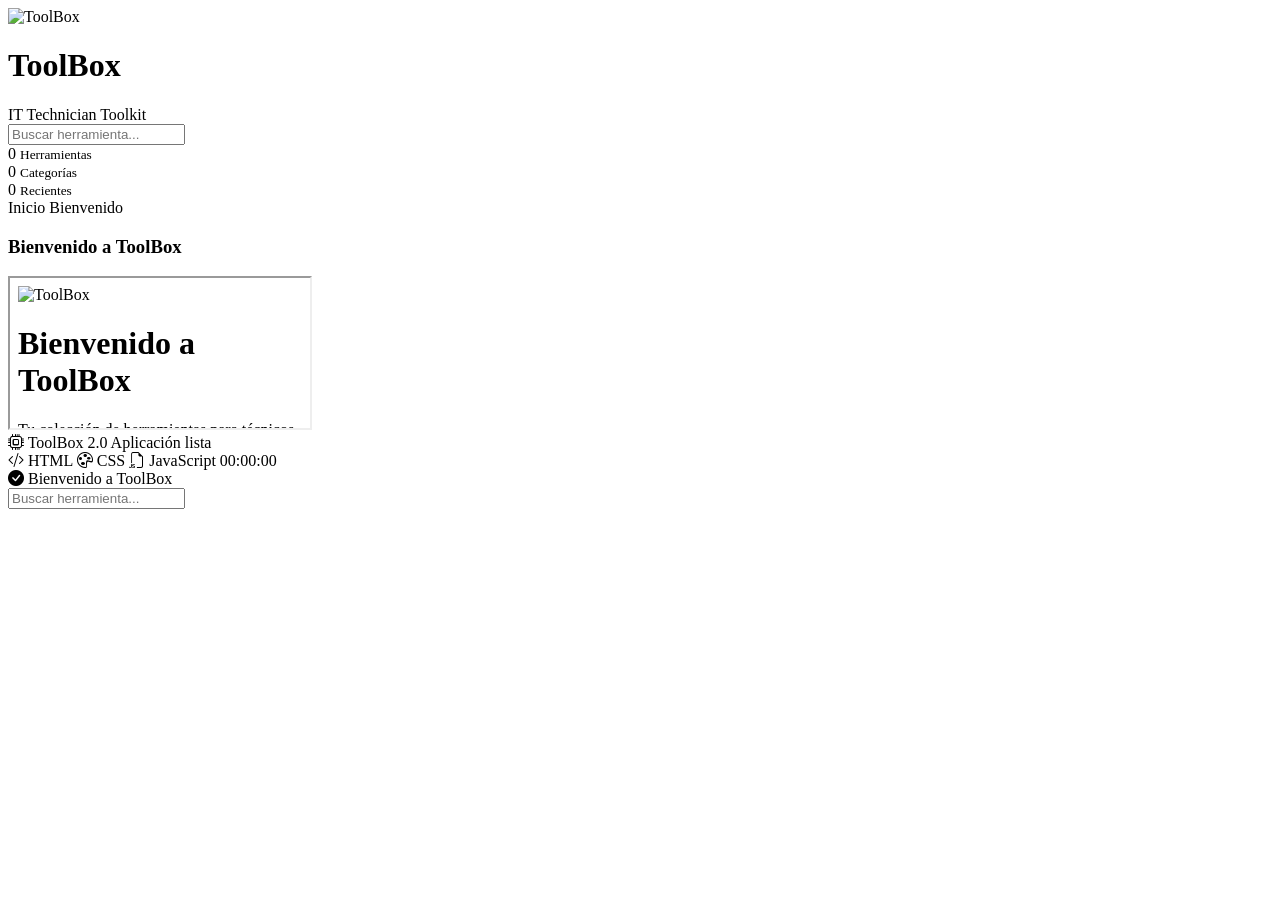
==== index.html @ 6e1a0193 "subida1" ====
<!DOCTYPE html>
<html lang="es">

<head>

  <meta charset="UTF-8">
  <meta name="viewport" content="width=device-width, initial-scale=1.0">

  <title>ToolBox 2.0</title>

  <!-- Google Fonts -->
  <link rel="preconnect" href="https://fonts.googleapis.com">
  <link rel="preconnect" href="https://fonts.gstatic.com" crossorigin>

  <link href="https://fonts.googleapis.com/css2?family=Poppins&family=Sarpanch:wght@400;500;600;700;800;900&display=swap" rel="stylesheet">

  <!-- Bootstrap Icons -->
  <link rel="stylesheet" href="https://cdn.jsdelivr.net/npm/bootstrap-icons@1.13.1/font/bootstrap-icons.min.css">

  <!-- CSS -->
  <link rel="stylesheet" href="css/style.css">

</head>

<body>

  <!-- Splash Screen -->
  <div id="splashScreen"></div>



  <!-- Command Palette -->
  <!-- <div id="commandPalette"></div> -->

  <!-- Header -->
  <header class="header">

    <div class="logo">

      <img id="appLogo" src="assets/logo/closed.png" alt="ToolBox">

      <div>

        <h1>ToolBox</h1>

        <span>IT Technician Toolkit</span>

      </div>

    </div>

    <div class="header-actions">

      <input id="searchInput" type="search" placeholder="Buscar herramienta...">

    </div>

  </header>

  <!-- Dashboard -->
  <section class="dashboard">

    <div class="dashboard-card">
      <span id="toolsCounter">0</span>
      <small>Herramientas</small>
    </div>

    <div class="dashboard-card">
      <span id="categoryCounter">0</span>
      <small>Categorías</small>
    </div>

    <!-- <div class="dashboard-card">
      <span id="favoritesCounter">0</span>
      <small>Favoritos</small>
    </div> -->

    <div class="dashboard-card">
      <span id="recentCounter">0</span>
      <small>Recientes</small>
    </div>

  </section>
  <!-- Sidebar -->
    <navbar class="menubar">

      <nav id="categoryMenu">

        <!-- JavaScript crea los botones leyendo categories.json -->

      </nav>

      <!-- <div class="sidebar-footer">

        <h5>Actividad</h5>

        <div id="activityLog"></div>

      </div> -->

    </navbar>

  <!-- Layout -->
  <main class="layout">



    <!-- Contenido -->
    <section class="content">

      <div class="breadcrumb">

        <span id="breadCategory">Inicio</span>

        <!-- <span>></span> -->

        <span id="breadTool">Bienvenido</span>

      </div>

      <div id="toolGrid" class="tool-grid">

        <!-- JavaScript genera aquí las tarjetas -->

      </div>

    </section>

    <!-- Workspace -->
    <aside class="workspace">
      <div id="viewer"></div>
      <div class="viewer-header">

        <h3 id="viewerTitle">

          Bienvenido a ToolBox

        </h3>

      </div>

      <iframe id="viewer" name="viewer" src="inicio.html">

      </iframe>

    </aside>

  </main>

  <!--==========================================
            STATUS BAR
===========================================-->
  <footer class="status-bar">
    <div class="status-left">
      <span>
        <i class="bi bi-cpu"></i>
        ToolBox 2.0
      </span>
      <span id="statusMessage">
        Aplicación lista
      </span>
    </div>
    <div class="status-right">
      <span>
        <i class="bi bi-code-slash"></i>
        HTML
      </span>
      <span>
        <i class="bi bi-palette"></i>
        CSS
      </span>
      <span>
        <i class="bi bi-filetype-js"></i>
        JavaScript
      </span>
      <span id="clock">
        00:00:00
      </span>
    </div>
  </footer>
  <!--==================================
        TOAST
===================================-->

  <div id="toast" class="toast">

    <i class="bi bi-check-circle-fill"></i>

    <span id="toastText">

      Bienvenido a ToolBox

    </span>

  </div>
  <!--==========================================
            COMMAND PALETTE
===========================================-->

  <div id="commandPalette" class="command-palette">

    <div class="palette-box">

      <input id="paletteInput" type="text" placeholder="Buscar herramienta...">

      <div id="paletteResults">

      </div>

    </div>

  </div>
  <div class="breadcrumb">


  </div>
  <section id="diagnostico" class="tool-section active">


  </section>
    <script src="js/script.js"></script>
</body>

</html>
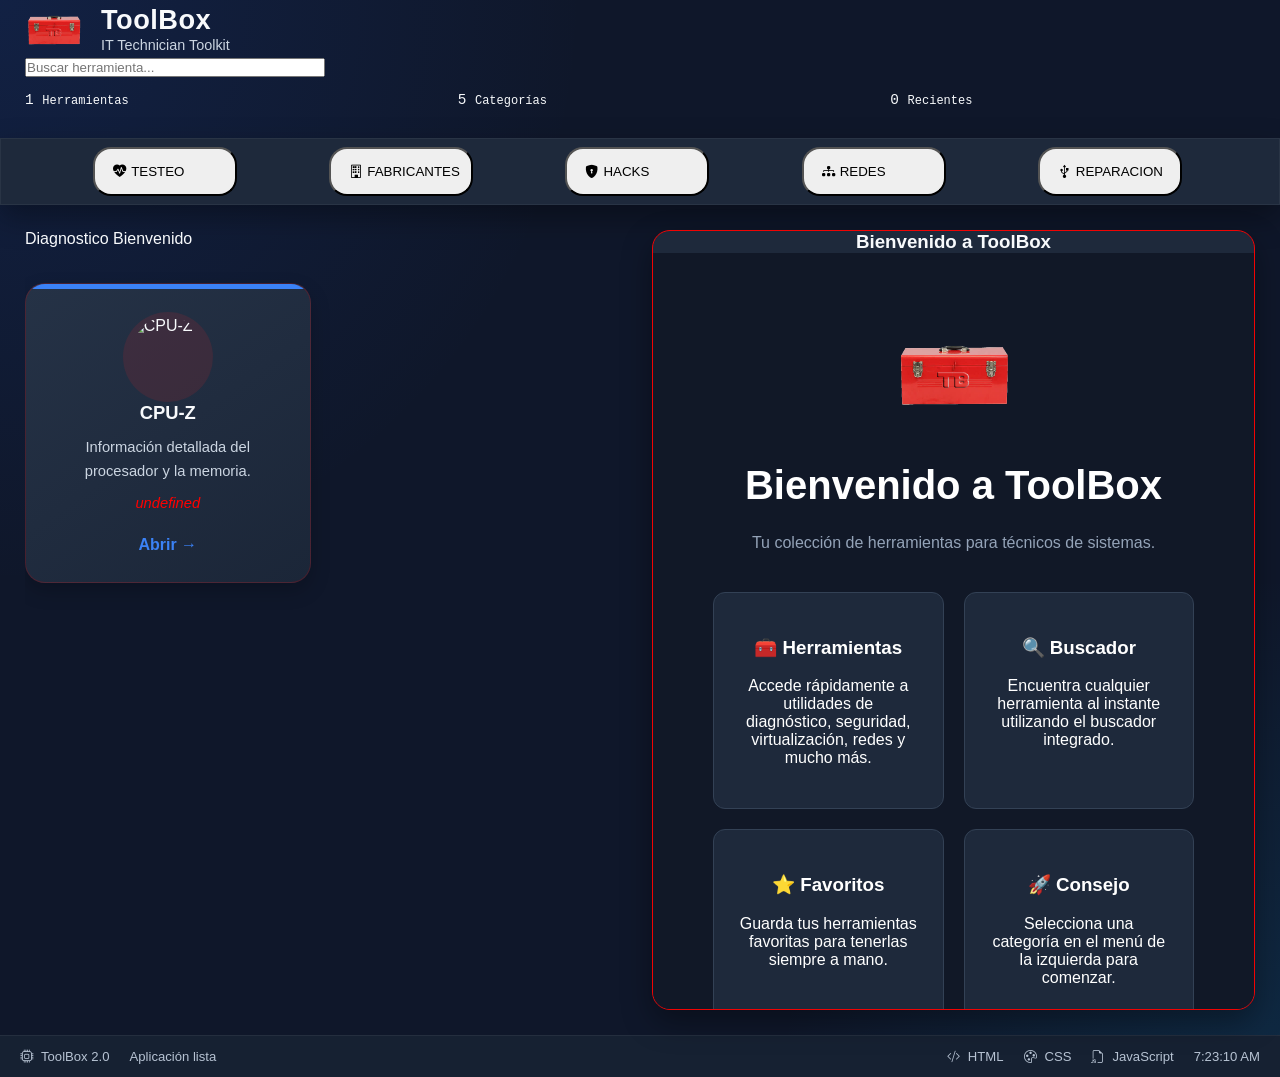
==== commit 33a55ab8: "Add Google Analytics tracking code Added Google Analytics tracking script to index.html." ====
--- a/index.html
+++ b/index.html
@@ -2,7 +2,15 @@
 <html lang="es">
 
 <head>
-
+<!-- Google tag (gtag.js) -->
+<script async src="https://www.googletagmanager.com/gtag/js?id=G-5Q15HH0FPB"></script>
+<script>
+  window.dataLayer = window.dataLayer || [];
+  function gtag(){dataLayer.push(arguments);}
+  gtag('js', new Date());
+
+  gtag('config', 'G-5Q15HH0FPB');
+</script>
   <meta charset="UTF-8">
   <meta name="viewport" content="width=device-width, initial-scale=1.0">
 
@@ -221,4 +229,4 @@
     <script src="js/script.js"></script>
 </body>
 
-</html>+</html>
--- a/css/style.css
+++ b/css/style.css
@@ -0,0 +1,1031 @@
+/*=================================================
+                TOOLBOX 2.0
+        Proyecto Final Paginas Web
+==================================================*/
+
+
+/*=================================================
+                    RESET
+==================================================*/
+
+* {
+    margin: 0;
+    padding: 0;
+    box-sizing: border-box;
+}
+
+html {
+
+    scroll-behavior: smooth;
+
+}
+
+body {
+
+    font-family: 'Poppins', sans-serif;
+
+
+    color: #f8fafc;
+
+    min-height: 100vh;
+    background: radial-gradient(circle at top left, #2563eb22, transparent 35%),
+
+        radial-gradient(circle at bottom right, #0ea5e922, transparent 30%),
+
+        #0f172a;
+
+}
+
+
+/*=================================================
+                VARIABLES
+==================================================*/
+
+:root {
+
+    --primary: #3b82f6;
+
+    --primary-hover: #2563eb;
+
+    --background: #0f172a;
+
+    --surface: #1e293b;
+
+    --surface-light: #334155;
+
+    --card: #293548;
+
+    --border: #475569;
+
+    --text: #f8fafc;
+
+    --text-light: #cbd5e1;
+
+    --shadow: 0 12px 30px rgba(0, 0, 0, .35);
+
+    --radius: 18px;
+
+    --transition: .30s ease;
+
+}
+
+
+/*=================================================
+                    APP
+==================================================*/
+
+.app {
+
+    display: flex;
+
+    flex-direction: column;
+
+    min-height: 100vh;
+
+
+}
+
+
+/*=================================================
+                    TOPBAR
+==================================================*/
+
+.topbar {
+
+    position: sticky;
+
+    top: 0;
+
+    z-index: 999;
+
+    display: flex;
+
+    justify-content: space-between;
+
+    align-items: center;
+
+    gap: 30px;
+
+    padding: 20px 40px;
+
+    background: rgba(30, 41, 59, .80);
+
+    backdrop-filter: blur(16px);
+
+    border-bottom: 1px solid rgba(255, 255, 255, .08);
+    border: 1px solid wheat;
+
+}
+
+
+/*=================================================
+                    LOGO
+==================================================*/
+
+.logo {
+
+    display: flex;
+
+    align-items: center;
+
+    gap: 18px;
+    margin-left: 25px;
+
+}
+
+.logo img {
+
+    width: 58px;
+
+    height: 58px;
+
+    object-fit: contain;
+
+}
+
+.logo h1 {
+
+    font-size: 1.7rem;
+
+    font-weight: 700;
+
+    letter-spacing: .5px;
+
+}
+
+.logo span {
+
+    color: var(--text-light);
+
+    font-size: .90rem;
+
+}
+
+.dashboard-card {
+    margin-left: 25px;
+    margin-top: 15px;
+    font-family: 'Courier New', Courier, monospace;
+    font-size: .90rem;
+}
+
+.dashboard {
+
+    display: grid;
+
+    grid-template-columns: repeat(3, 1fr);
+
+    gap: 18px;
+
+    margin-bottom: 30px;
+
+}
+
+/*=================================================
+                    MENU
+==================================================*/
+
+/* .navbar {
+
+    display: flex;
+
+    gap: 12px;
+
+} */
+/*
+.menu-btn {
+
+    border: solid 1px green;
+
+    background: transparent;
+
+    color: var(--text-light);
+
+    padding: 12px 22px;
+
+    border-radius: 12px;
+
+    cursor: pointer;
+
+    transition: var(--transition);
+
+    font-size: .95rem;
+
+    display: flex;
+
+    align-items: center;
+
+    gap: 10px;
+}
+
+.menu-btn:hover {
+
+    background: rgba(59, 130, 246, .15);
+
+    color: white;
+} */
+/*
+.menu-btn.active {
+
+    background: var(--primary);
+
+    color: white;
+
+    box-shadow: 0 0 20px rgba(59, 130, 246, .45);
+
+} */
+
+/*=================================================
+                SEARCH
+==================================================*/
+
+.header-actions {
+    margin-left: 25px;
+}
+
+.header-actions input {
+    width: 300px;
+
+    transition: .3s;
+}
+.search-box {
+
+    display: flex;
+
+    align-items: center;
+
+    gap: 12px;
+
+    background: var(--surface);
+
+    border-radius: 50px;
+
+    padding: 12px 18px;
+
+    width: 100px;
+
+    transition: .3s;
+
+}
+
+.search-box:focus-within {
+
+    box-shadow: 0 0 0 3px rgba(59, 130, 246, .25);
+
+}
+.search-box i {
+
+    color: var(--text-light);
+
+}
+.search-box input {
+
+    background: none;
+
+    border: none;
+
+    outline: none;
+
+    color: white;
+
+    width: 100%;
+
+    font-size: .95rem;
+    margin-left: 25px;
+
+}
+
+.search-box input::placeholder {
+
+    color: #0866e9;
+
+}
+
+/*=================================================
+                    NAVBAR
+==================================================*/
+
+/* .menubar {
+    /* display: flex;
+    flex-direction: row; */
+    /* background: var(--surface);
+    border-radius: var(--radius);
+    padding: 25px;
+        gap: 18px;
+    box-shadow: var(--shadow);
+
+
+} */
+
+
+/*
+.menubar h3 {
+    font-size: 1rem;
+    font-weight: 600;
+    color: var(--text-light);
+    margin-bottom: 10px;
+    text-transform: uppercase;
+    letter-spacing: 1px;
+
+} */
+#categoryMenu{
+    display: flex;
+    flex-direction: row;
+    justify-content: space-evenly;
+    align-self: center;
+    background: var(--surface);
+    box-shadow: var(--shadow);
+    border: 1px solid rgba(255, 255, 255, .05);
+}
+
+
+/*=================================================
+                BOTONES SIDEBAR
+==================================================*/
+
+.category-btn {
+    display: flex;
+    flex-direction: row;
+
+    margin-left: -5px;
+    gap: 5px;
+    width: 144px;
+    padding: 15px 18px;
+    cursor: pointer;
+    transition: var(--transition);
+   margin-bottom: 8px;
+   margin-top: 8px;
+    border-radius: var(--radius);
+
+}
+
+.category-btn:hover {
+
+    background: rgba(59, 130, 246, .12);
+    color: white;
+    transform: translateX(6px);
+    transform: translateY(-8px);
+
+}
+
+.sidebar-btn.active {
+
+    background: var(--primary);
+
+    color: white;
+
+    box-shadow: 0 10px 20px rgba(59, 130, 246, .30);
+
+}
+
+/*=================================================
+                    LAYOUT
+==================================================*/
+
+.layout {
+
+    flex: 1;
+
+    display: grid;
+
+    grid-template-columns: 2fr 2fr;
+
+    gap: 24px;
+
+    padding: 25px;
+
+
+}
+
+/*=================================================
+                CONTENIDO
+==================================================*/
+
+.content {
+
+    display: flex;
+
+    flex-direction: column;
+
+    gap: 35px;
+
+    overflow-y: auto;
+
+    padding-right: 10px;
+
+}
+
+
+/*=================================================
+                SECCIONES
+==================================================*/
+
+.tool-section {
+
+    display: none;
+
+    animation: fadeIn .45s ease;
+
+}
+
+.tool-section.active {
+
+    display: block;
+
+}
+
+/*=================================================
+                CABECERA
+==================================================*/
+
+.section-header {
+
+    margin-bottom: 30px;
+
+}
+
+.section-header h2 {
+
+    display: flex;
+
+    align-items: center;
+
+    gap: 12px;
+
+    font-size: 2rem;
+
+    margin-bottom: 10px;
+
+}
+
+.section-header p {
+
+    color: var(--text-light);
+
+    line-height: 1.7;
+
+}
+
+
+
+/*=================================================
+                GRUPOS
+==================================================*/
+
+.tool-group {
+
+    margin-bottom: 45px;
+
+}
+
+.tool-group h3 {
+
+    display: flex;
+
+    align-items: center;
+
+    gap: 10px;
+
+    margin-bottom: 20px;
+
+    font-size: 1.2rem;
+
+}
+
+/*=================================================
+                GRID
+==================================================*/
+
+.tool-grid {
+
+    display: grid;
+
+    grid-template-columns: repeat(auto-fill, minmax(230px, 1fr));
+
+    gap: 22px;
+
+}
+
+/*=================================================
+                    TOOL CARD
+==================================================*/
+
+.tool-card {
+    position: relative;
+    display: flex;
+    flex-direction: column;
+    align-items: center;
+    justify-content: space-between;
+    min-height: 280px;
+    padding: 28px;
+    text-decoration: none;
+    color: var(--text);
+    background: linear-gradient(145deg,
+            #253246,
+            #1b2638);
+    border: 1px solid rgba(219, 9, 9, 0.226);
+    /* border:1px solid rgba(255,255,255,.05); */
+    border-radius: 20px;
+    overflow: hidden;
+    transition: .30s ease;
+    box-shadow: 0 8px 20px rgba(0, 0, 0, .20);
+
+}
+
+.tool-card::before {
+    content: "";
+    position: absolute;
+    top: 0;
+    left: 0;
+    width: 100%;
+    height: 5px;
+    background: var(--primary);
+
+
+}
+
+.tool-card:hover {
+    transform: translateY(-8px);
+    box-shadow:
+        0 20px 40px rgba(0, 0, 0, .35);
+
+    border-color: rgba(59, 130, 246, .35);
+
+}
+
+.tool-card:hover img {
+
+    transform: scale(1.12);
+    border-radius: 50%;
+
+}
+
+.tool-card h4 {
+
+    font-size: 1.15rem;
+
+    margin-bottom: 12px;
+
+    text-align: center;
+
+    font-weight: 600;
+
+}
+
+.tool-card p {
+
+    color: var(--text-light);
+    text-align: center;
+    line-height: 1.6;
+    font-size: .92rem;
+    flex: 1;
+    margin-bottom: 12px;
+
+}
+
+.tool-card em {
+    color: red;
+    font-size: .92rem;
+    text-align: center;
+}
+
+.tool-card::after {
+
+    content: "Abrir →";
+
+    margin-top: 25px;
+
+    color: var(--primary);
+
+    font-weight: 600;
+
+    transition: .3s;
+
+}
+
+.tool-card:hover::after {
+
+    letter-spacing: 1px;
+
+}
+
+.tool-badge {
+    position: absolute;
+    top: 12px;
+    right: 12px;
+    padding: 4px 10px;
+    border-radius: 20px;
+    font-size: .70rem;
+    font-weight: 600;
+    text-transform: uppercase;
+    background: #22c55e22;
+    color: #4ade80;
+}
+
+.tool-icon {
+    width: 90px;
+    height: 90px;
+    display: flex;
+    align-items: center;
+    justify-content: center;
+    border-radius: 50%;
+    background: rgba(243, 34, 34, 0.123);
+    transition: .3s;
+}
+
+.tool-icon img {
+    display: flex;
+    width: 80px;
+    height: 80px;
+    object-fit: fill;
+    border-radius: 50%;
+    align-content: center;
+    transition: .35s;
+}
+
+.tool-card:hover .tool-icon {
+    transform: scale(1.08);
+
+    background: rgba(59, 130, 246, .18);
+}
+
+/*=================================================
+                    WORKSPACE
+==================================================*/
+
+.workspace {
+    display: flex;
+    flex-direction: column;
+    width: 100%;
+    background: var(--surface);
+    border-radius: var(--radius);
+    overflow: hidden;
+    border: 1px solid rgb(241, 3, 3);
+    box-shadow: var(--shadow);
+    min-height: 780px;
+
+}
+#viewer{
+
+    position:relative;
+
+    background-size:cover;
+
+    background-position:center;
+
+}
+
+#viewer::before{
+
+    content:"";
+
+    position:absolute;
+
+    inset:0;
+
+    background:rgba(0,0,0,.45);
+
+    pointer-events:none;
+
+}
+
+/*=================================================
+                WORKSPACE HEADER
+==================================================*/
+
+.workspace-header {
+    display: flex;
+    justify-content: space-between;
+    align-items: center;
+    padding: 18px 25px;
+    background: #182235;
+    border-bottom: 1px solid rgba(255, 255, 255, .06);
+
+}
+#viewerTitle{
+    text-align: center;
+    font-family: "Sarpanch", sans-serif;
+}
+.workspace-controls {
+
+    display: flex;
+
+    gap: 10px;
+
+}
+
+.dot {
+
+    width: 13px;
+
+    height: 13px;
+
+    border-radius: 50%;
+
+}
+
+.red {
+
+    background: #ff5f57;
+
+}
+
+.yellow {
+
+    background: #febc2e;
+
+}
+
+.green {
+
+    background: #28c840;
+
+}
+
+/* .workspace-title {
+
+    display: flex;
+
+    align-items: center;
+
+    gap: 12px;
+
+    font-size: .95rem;
+    border: solid 1px green;
+    color: var(--text-light);
+
+} */
+
+.workspace-body {
+
+    flex: 1;
+
+    background: white;
+
+}
+
+.workspace iframe {
+
+    width: 100%;
+
+    height: 100%;
+
+    border: none;
+
+}
+
+.workspace {
+
+    transition: .35s;
+
+}
+
+.workspace:hover {
+
+    box-shadow:
+
+        0 20px 45px rgba(0, 0, 0, .45);
+
+}
+
+/*=================================================
+                    FOOTER
+==================================================*/
+
+footer {
+
+    display: flex;
+
+    justify-content: space-between;
+
+    align-items: center;
+
+    padding: 18px 30px;
+
+    color: #94a3b8;
+
+    font-size: .85rem;
+
+    border-top: 1px solid rgba(255, 255, 255, .05);
+
+}
+
+.stat-card {
+
+    background: linear-gradient(145deg,
+            #243247,
+            #1d293d);
+
+    border-radius: 18px;
+
+    padding: 22px;
+
+    text-align: center;
+
+    transition: .30s;
+
+    border: 1px solid rgba(255, 255, 255, .05);
+
+}
+
+.stat-card:hover {
+
+    transform: translateY(-6px);
+
+}
+
+.stat-card h2 {
+
+    font-size: 2rem;
+
+    margin: 12px 0;
+
+    color: white;
+
+}
+
+.stat-card i {
+
+    font-size: 2rem;
+
+    color: var(--primary);
+
+}
+
+#viewer {
+
+    transition: .25s;
+
+}
+
+.tool-card.selected {
+
+    border: 2px solid var(--primary);
+
+    box-shadow: 0 0 25px rgba(59, 130, 246, .35);
+
+}
+
+/*==================================
+        STATUS BAR
+===================================*/
+
+.status-bar {
+
+    height: 42px;
+
+    display: flex;
+
+    justify-content: space-between;
+
+    align-items: center;
+
+    padding: 0 20px;
+
+    background: #162132;
+
+    border-top: 1px solid rgba(255, 255, 255, .06);
+
+    color: #b7c3d3;
+
+    font-size: .82rem;
+
+}
+
+.status-left,
+.status-right {
+
+    display: flex;
+
+    align-items: center;
+
+    gap: 20px;
+
+}
+
+.status-bar span {
+
+    display: flex;
+
+    align-items: center;
+
+    gap: 8px;
+
+}
+
+/*==================================
+            TOAST
+===================================*/
+
+.toast {
+
+    position: fixed;
+
+    bottom: 25px;
+
+    right: 25px;
+
+    display: flex;
+
+    align-items: center;
+
+    gap: 12px;
+
+    background: #1f2937;
+
+    color: white;
+
+    padding: 16px 22px;
+
+    border-radius: 16px;
+
+    box-shadow: 0 18px 40px rgba(0, 0, 0, .35);
+
+    transform: translateX(450px);
+
+    opacity: 0;
+
+    transition: .40s ease;
+
+    z-index: 9999;
+
+}
+
+.toast.show {
+
+    transform: translateX(0);
+
+    opacity: 1;
+
+}
+
+.toast i {
+
+    color: #22c55e;
+
+    font-size: 1.3rem;
+
+}
+
+/*==================================
+        COMMAND PALETTE
+===================================*/
+
+.command-palette {
+
+    position: fixed;
+
+    inset: 0;
+
+    background: rgba(0, 0, 0, .45);
+
+    display: none;
+
+    justify-content: center;
+
+    align-items: flex-start;
+
+    padding-top: 120px;
+
+    z-index: 10000;
+
+    backdrop-filter: blur(8px);
+
+}
+
+.command-palette.show {
+
+    display: flex;
+
+}
+
+.palette-box {
+
+    width: 650px;
+
+    background: #1d293d;
+
+    border-radius: 18px;
+
+    overflow: hidden;
+
+    box-shadow: 0 30px 80px rgba(0, 0, 0, .45);
+
+}
+
+.palette-box input {
+
+    width: 100%;
+
+    padding: 22px;
+
+    border: none;
+
+    outline: none;
+
+    background: #243247;
+
+    color: white;
+
+    font-size: 1.1rem;
+
+}
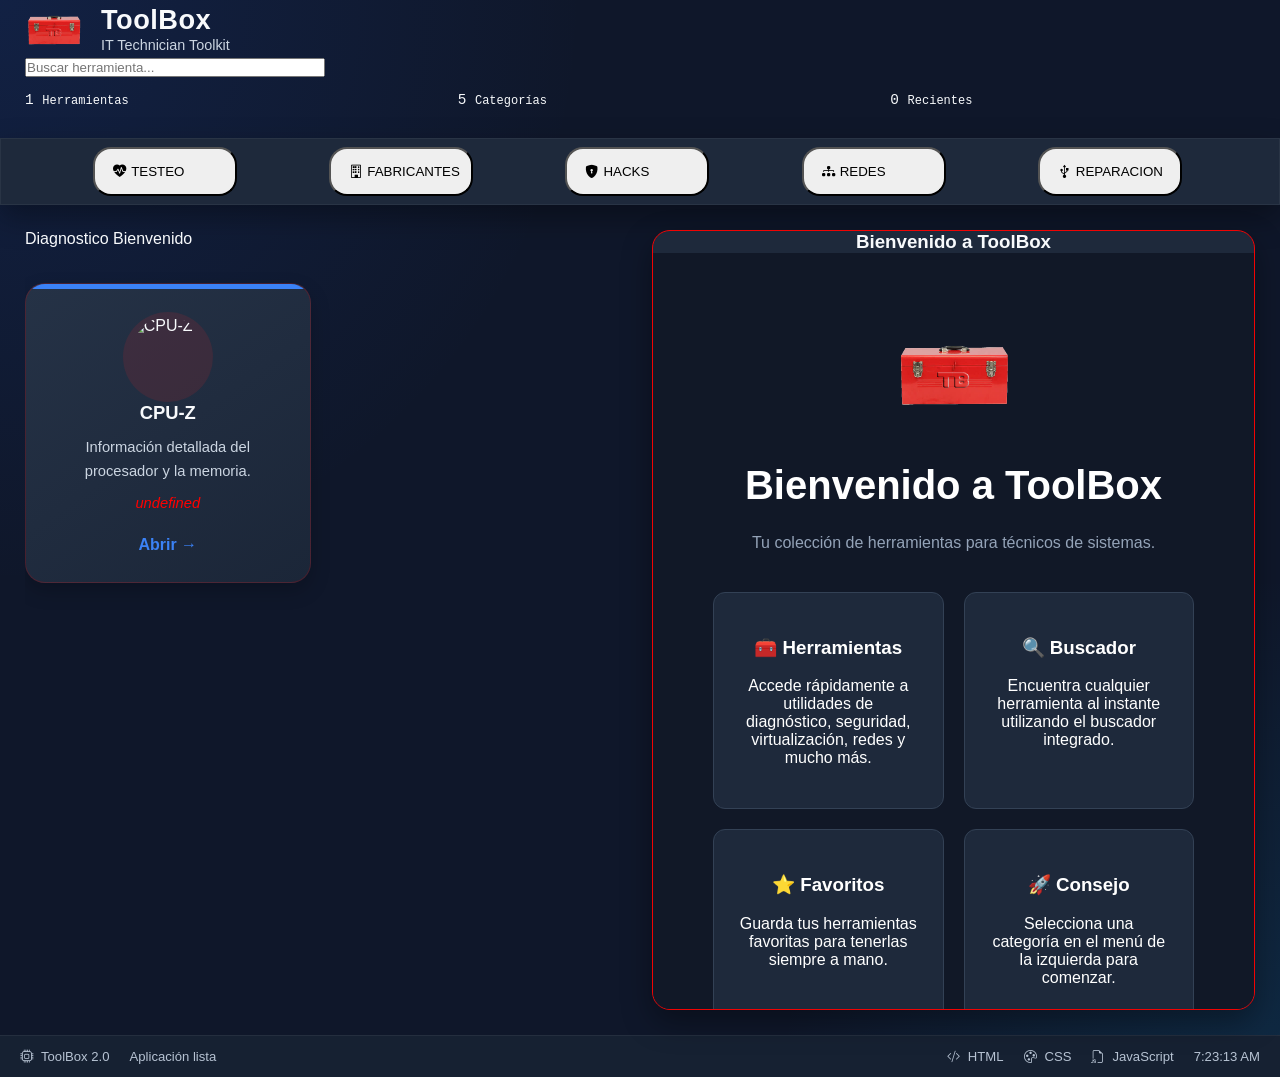
==== commit 9ac84399: "Add keywords and description meta tags Added meta tags for keywords and description." ====
--- a/index.html
+++ b/index.html
@@ -13,6 +13,8 @@
 </script>
   <meta charset="UTF-8">
   <meta name="viewport" content="width=device-width, initial-scale=1.0">
+   <meta name="keywords" content="toolbox">
+  <meta name="description" content="toolbox,utilidades,utils">
 
   <title>ToolBox 2.0</title>
 
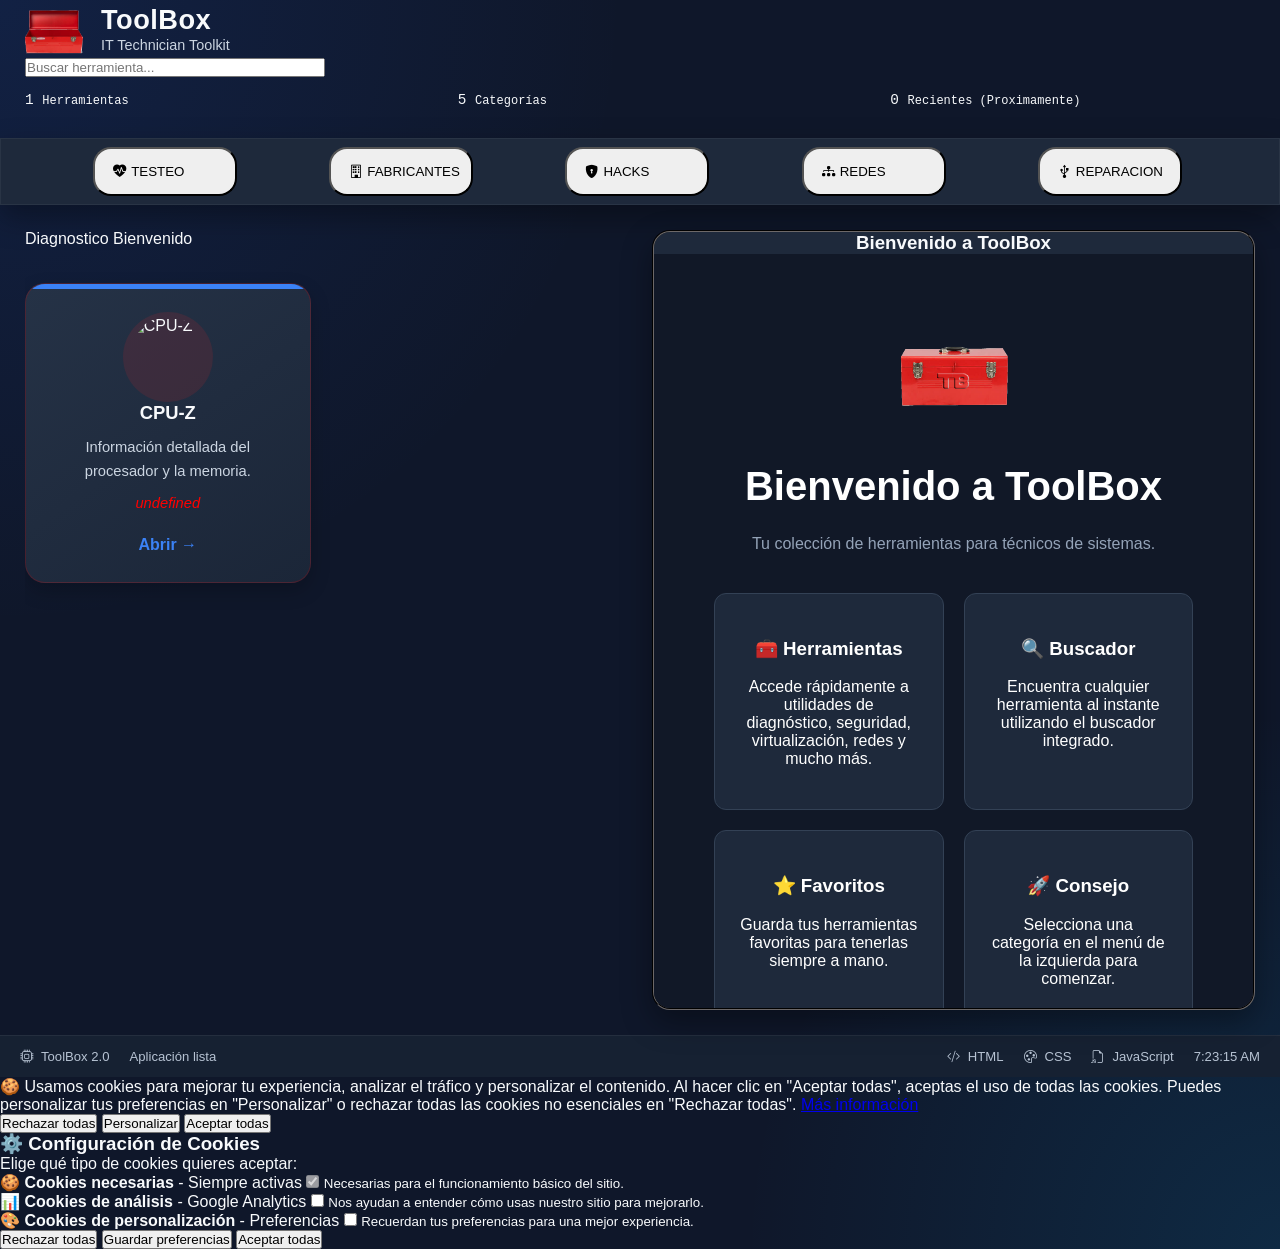
==== commit 2e35960f: "subida2.0" ====
--- a/index.html
+++ b/index.html
@@ -13,8 +13,6 @@
 </script>
   <meta charset="UTF-8">
   <meta name="viewport" content="width=device-width, initial-scale=1.0">
-   <meta name="keywords" content="toolbox">
-  <meta name="description" content="toolbox,utilidades,utils">
 
   <title>ToolBox 2.0</title>
 
@@ -29,13 +27,16 @@
 
   <!-- CSS -->
   <link rel="stylesheet" href="css/style.css">
+  <script src="js/script.js" defer></script>
+  <script src="/components/cookies/script_cookies.js" defer></script>
+  <script src="/components/cookies/script_boton_flotante_preferencias.js" defer></script>
 
 </head>
 
 <body>
 
   <!-- Splash Screen -->
-  <div id="splashScreen"></div>
+  <!-- <div id="splashScreen"></div> -->
 
 
 
@@ -87,7 +88,7 @@
 
     <div class="dashboard-card">
       <span id="recentCounter">0</span>
-      <small>Recientes</small>
+      <small>Recientes (Proximamente)</small>
     </div>
 
   </section>
@@ -224,11 +225,9 @@
 
 
   </div>
-  <section id="diagnostico" class="tool-section active">
-
-
-  </section>
-    <script src="js/script.js"></script>
+ 
+    <!-- contenedor cookies-->
+  <div id="contenedor-cookies"></div>
 </body>
 
 </html>
--- a/css/style.css
+++ b/css/style.css
@@ -659,7 +659,7 @@
     background: var(--surface);
     border-radius: var(--radius);
     overflow: hidden;
-    border: 1px solid rgb(241, 3, 3);
+    border: 2px groove rgb(24, 23, 23);
     box-shadow: var(--shadow);
     min-height: 780px;
 
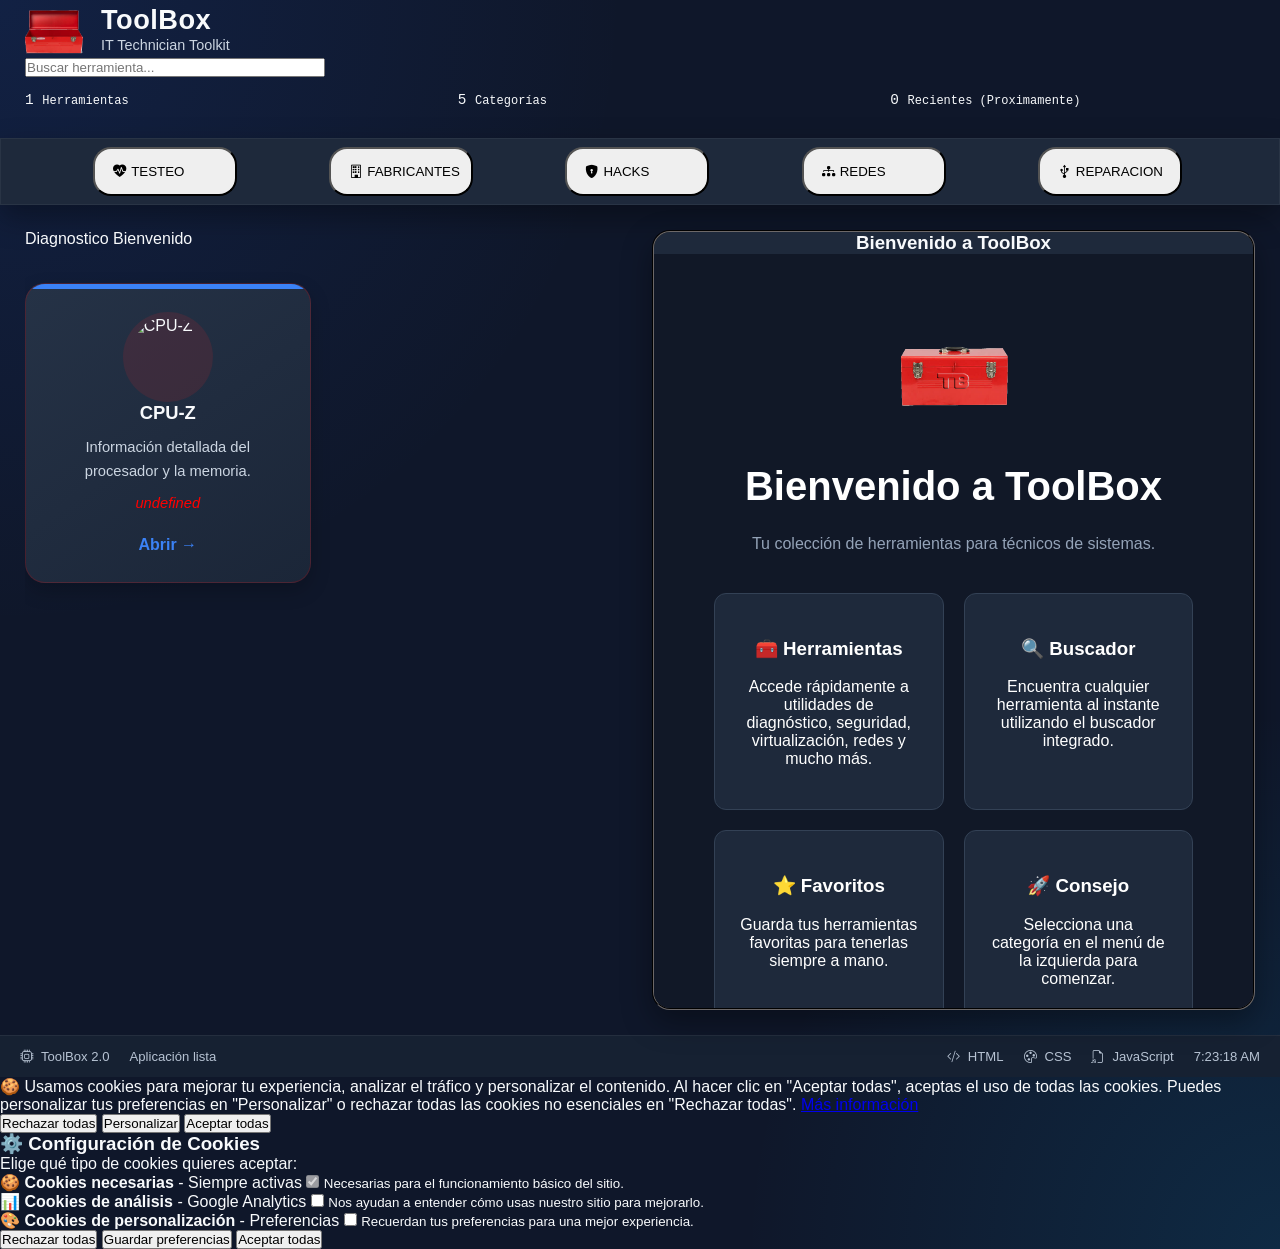
==== commit b3658756: "Refactor HTML structure and remove unused elementsr Removed commented-out splash screen and favorite" ====
--- a/index.html
+++ b/index.html
@@ -35,42 +35,25 @@
 
 <body>
 
-  <!-- Splash Screen -->
-  <!-- <div id="splashScreen"></div> -->
-
-
-
-  <!-- Command Palette -->
-  <!-- <div id="commandPalette"></div> -->
+   <!-- Command Palette -->
+  <div id="commandPalette"></div>
 
   <!-- Header -->
   <header class="header">
-
     <div class="logo">
-
       <img id="appLogo" src="assets/logo/closed.png" alt="ToolBox">
-
       <div>
-
         <h1>ToolBox</h1>
-
         <span>IT Technician Toolkit</span>
-
       </div>
-
     </div>
-
     <div class="header-actions">
-
       <input id="searchInput" type="search" placeholder="Buscar herramienta...">
-
     </div>
-
   </header>
 
   <!-- Dashboard -->
   <section class="dashboard">
-
     <div class="dashboard-card">
       <span id="toolsCounter">0</span>
       <small>Herramientas</small>
@@ -81,12 +64,7 @@
       <small>Categorías</small>
     </div>
 
-    <!-- <div class="dashboard-card">
-      <span id="favoritesCounter">0</span>
-      <small>Favoritos</small>
-    </div> -->
-
-    <div class="dashboard-card">
+     <div class="dashboard-card">
       <span id="recentCounter">0</span>
       <small>Recientes (Proximamente)</small>
     </div>
@@ -101,20 +79,10 @@
 
       </nav>
 
-      <!-- <div class="sidebar-footer">
-
-        <h5>Actividad</h5>
-
-        <div id="activityLog"></div>
-
-      </div> -->
-
-    </navbar>
+        </navbar>
 
   <!-- Layout -->
   <main class="layout">
-
-
 
     <!-- Contenido -->
     <section class="content">
@@ -130,7 +98,6 @@
       </div>
 
       <div id="toolGrid" class="tool-grid">
-
         <!-- JavaScript genera aquí las tarjetas -->
 
       </div>
@@ -141,21 +108,13 @@
     <aside class="workspace">
       <div id="viewer"></div>
       <div class="viewer-header">
-
         <h3 id="viewerTitle">
-
           Bienvenido a ToolBox
-
         </h3>
-
       </div>
-
       <iframe id="viewer" name="viewer" src="inicio.html">
-
       </iframe>
-
     </aside>
-
   </main>
 
   <!--==========================================
@@ -194,39 +153,25 @@
 ===================================-->
 
   <div id="toast" class="toast">
-
     <i class="bi bi-check-circle-fill"></i>
-
     <span id="toastText">
-
       Bienvenido a ToolBox
-
     </span>
-
   </div>
   <!--==========================================
             COMMAND PALETTE
 ===========================================-->
 
   <div id="commandPalette" class="command-palette">
-
     <div class="palette-box">
-
       <input id="paletteInput" type="text" placeholder="Buscar herramienta...">
-
       <div id="paletteResults">
-
       </div>
-
     </div>
-
   </div>
   <div class="breadcrumb">
-
-
   </div>
- 
-    <!-- contenedor cookies-->
+     <!-- contenedor cookies-->
   <div id="contenedor-cookies"></div>
 </body>
 
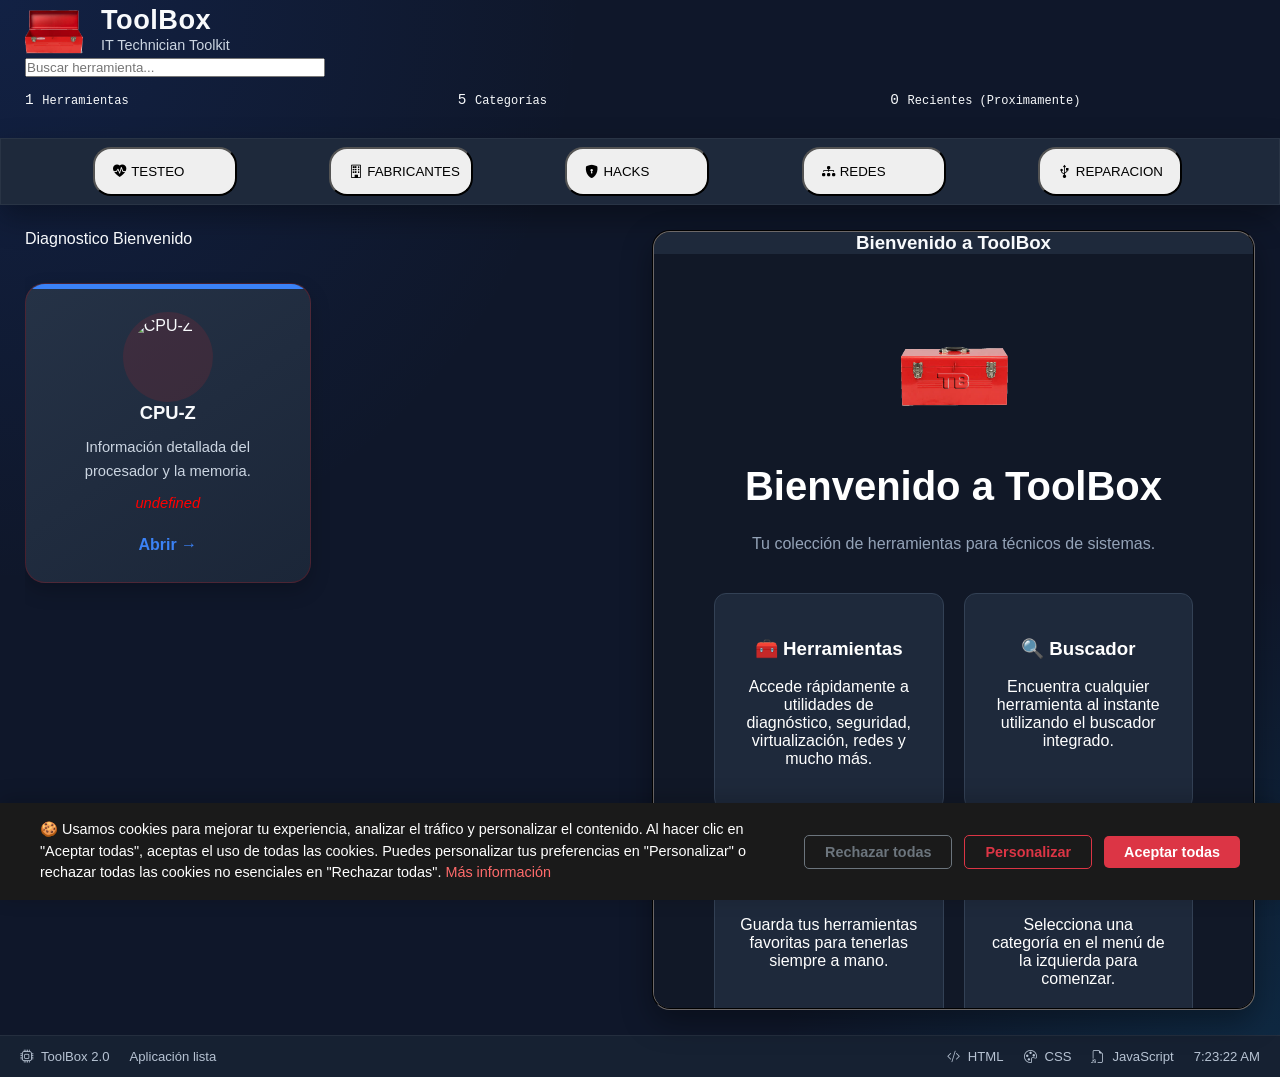
==== commit 81cda695: "Add cookies styles and scripts to index.html" ====
--- a/index.html
+++ b/index.html
@@ -27,6 +27,7 @@
 
   <!-- CSS -->
   <link rel="stylesheet" href="css/style.css">
+   <link rel="stylesheet" href="/components/cookies/styles_cookies.css" defer>
   <script src="js/script.js" defer></script>
   <script src="/components/cookies/script_cookies.js" defer></script>
   <script src="/components/cookies/script_boton_flotante_preferencias.js" defer></script>
--- a/components/cookies/styles_cookies.css
+++ b/components/cookies/styles_cookies.css
@@ -0,0 +1,276 @@
+/* ===== COOKIE BANNER STYLES ===== */
+.cookie-banner {
+    position: fixed;
+    bottom: 0;
+    left: 0;
+    right: 0;
+    background: #1a1a1a;
+    color: white;
+    padding: 1rem;
+    z-index: 9999;
+    transform: translateY(100%);
+    transition: transform 0.3s ease;
+    box-shadow: 0 -4px 20px rgba(0, 0, 0, 0.2);
+}
+
+.cookie-banner.show {
+    transform: translateY(0);
+}
+
+.cookie-content {
+    max-width: 1200px;
+    margin: 0 auto;
+    display: flex;
+    align-items: center;
+    justify-content: space-between;
+    gap: 1rem;
+    flex-wrap: wrap;
+}
+
+.cookie-text {
+    flex: 1;
+    font-size: 0.9rem;
+    line-height: 1.5;
+}
+
+.cookie-text a {
+    color: #ff6b6b;
+    text-decoration: none;
+}
+
+.cookie-text a:hover {
+    text-decoration: underline;
+}
+
+.cookie-buttons {
+    display: flex;
+    gap: 0.75rem;
+    flex-wrap: wrap;
+    align-items: center;
+}
+
+.cookie-btn {
+    padding: 0.5rem 1.25rem;
+    border: none;
+    border-radius: 5px;
+    cursor: pointer;
+    font-weight: 600;
+    transition: all 0.2s ease;
+    font-size: 0.9rem;
+    white-space: nowrap;
+}
+
+/* 🆕 Botón Rechazar */
+.cookie-btn-reject {
+    background: transparent;
+    border: 1px solid #6c757d;
+    color: #6c757d;
+}
+
+.cookie-btn-reject:hover {
+    background: #6c757d;
+    color: white;
+    transform: translateY(-2px);
+}
+
+/* Botón Personalizar */
+.cookie-btn-customize {
+    background: transparent;
+    border: 1px solid #dc3545;
+    color: #dc3545;
+}
+
+.cookie-btn-customize:hover {
+    background: #dc3545;
+    color: white;
+    transform: translateY(-2px);
+}
+
+/* Botón Aceptar */
+.cookie-btn-accept {
+    background: #dc3545;
+    color: white;
+}
+
+.cookie-btn-accept:hover {
+    background: #a71d2e;
+    transform: translateY(-2px);
+}
+
+/* ===== MODAL DE PREFERENCIAS ===== */
+.cookie-modal {
+    display: none;
+    position: fixed;
+    top: 0;
+    left: 0;
+    width: 100%;
+    height: 100%;
+    background: rgba(0, 0, 0, 0.8);
+    z-index: 10000;
+    align-items: center;
+    justify-content: center;
+}
+
+.cookie-modal.show {
+    display: flex;
+}
+
+.cookie-modal-content {
+    background: white;
+    color: #333;
+    max-width: 500px;
+    width: 100%;
+    border-radius: 12px;
+    padding: 2rem;
+    position: relative;
+    animation: slideIn 0.3s ease;
+    max-height: 90vh;
+    overflow-y: auto;
+}
+
+.cookie-option {
+    margin: 1rem 0;
+    padding: 1rem;
+    border: 1px solid #ddd;
+    border-radius: 8px;
+    cursor: pointer;
+    transition: all 0.2s ease;
+}
+
+.cookie-option:hover {
+    background: #f5f5f5;
+}
+
+.cookie-option.disabled {
+    background: #f0f0f0;
+    cursor: not-allowed;
+    opacity: 0.7;
+}
+
+.cookie-option label {
+    display: flex;
+    align-items: center;
+    justify-content: space-between;
+    cursor: pointer;
+}
+
+.cookie-option.disabled label {
+    cursor: not-allowed;
+}
+
+.cookie-option input[type="checkbox"] {
+    width: 20px;
+    height: 20px;
+    cursor: pointer;
+}
+
+.cookie-option.disabled input[type="checkbox"] {
+    cursor: not-allowed;
+}
+
+.cookie-option small {
+    display: block;
+    margin-top: 0.5rem;
+    color: #666;
+    font-size: 0.8rem;
+}
+
+.modal-buttons {
+    display: flex;
+    gap: 0.75rem;
+    margin-top: 1.5rem;
+    flex-wrap: wrap;
+    justify-content: center;
+}
+
+.modal-buttons .cookie-btn {
+    flex: 1;
+    min-width: 140px;
+    text-align: center;
+}
+
+/* ===== RESPONSIVE ===== */
+@media (max-width: 768px) {
+    .cookie-content {
+        flex-direction: column;
+        text-align: center;
+    }
+    
+    .cookie-buttons {
+        justify-content: center;
+        width: 100%;
+    }
+    
+    .cookie-btn {
+        flex: 1;
+        min-width: 100px;
+        font-size: 0.8rem;
+        padding: 0.4rem 0.8rem;
+    }
+    
+    .cookie-modal-content {
+        margin: 1rem;
+        padding: 1.5rem;
+    }
+    
+    .modal-buttons {
+        flex-direction: column;
+    }
+    
+    .modal-buttons .cookie-btn {
+        min-width: unset;
+        width: 100%;
+    }
+}
+
+@media (max-width: 480px) {
+    .cookie-buttons {
+        flex-direction: column;
+        width: 100%;
+    }
+    
+    .cookie-btn {
+        width: 100%;
+        padding: 0.5rem;
+    }
+}
+
+/* ===== ANIMACIONES ===== */
+@keyframes slideIn {
+    from {
+        transform: translateY(-50px);
+        opacity: 0;
+    }
+    to {
+        transform: translateY(0);
+        opacity: 1;
+    }
+}
+
+@keyframes slideInRight {
+    from {
+        transform: translateX(100px);
+        opacity: 0;
+    }
+    to {
+        transform: translateX(0);
+        opacity: 1;
+    }
+}
+
+@keyframes fadeIn {
+    from {
+        opacity: 0;
+    }
+    to {
+        opacity: 1;
+    }
+}
+
+.cookie-policy-modal {
+    animation: fadeIn 0.3s ease;
+}
+
+.cookie-policy-content {
+    animation: slideIn 0.3s ease;
+}
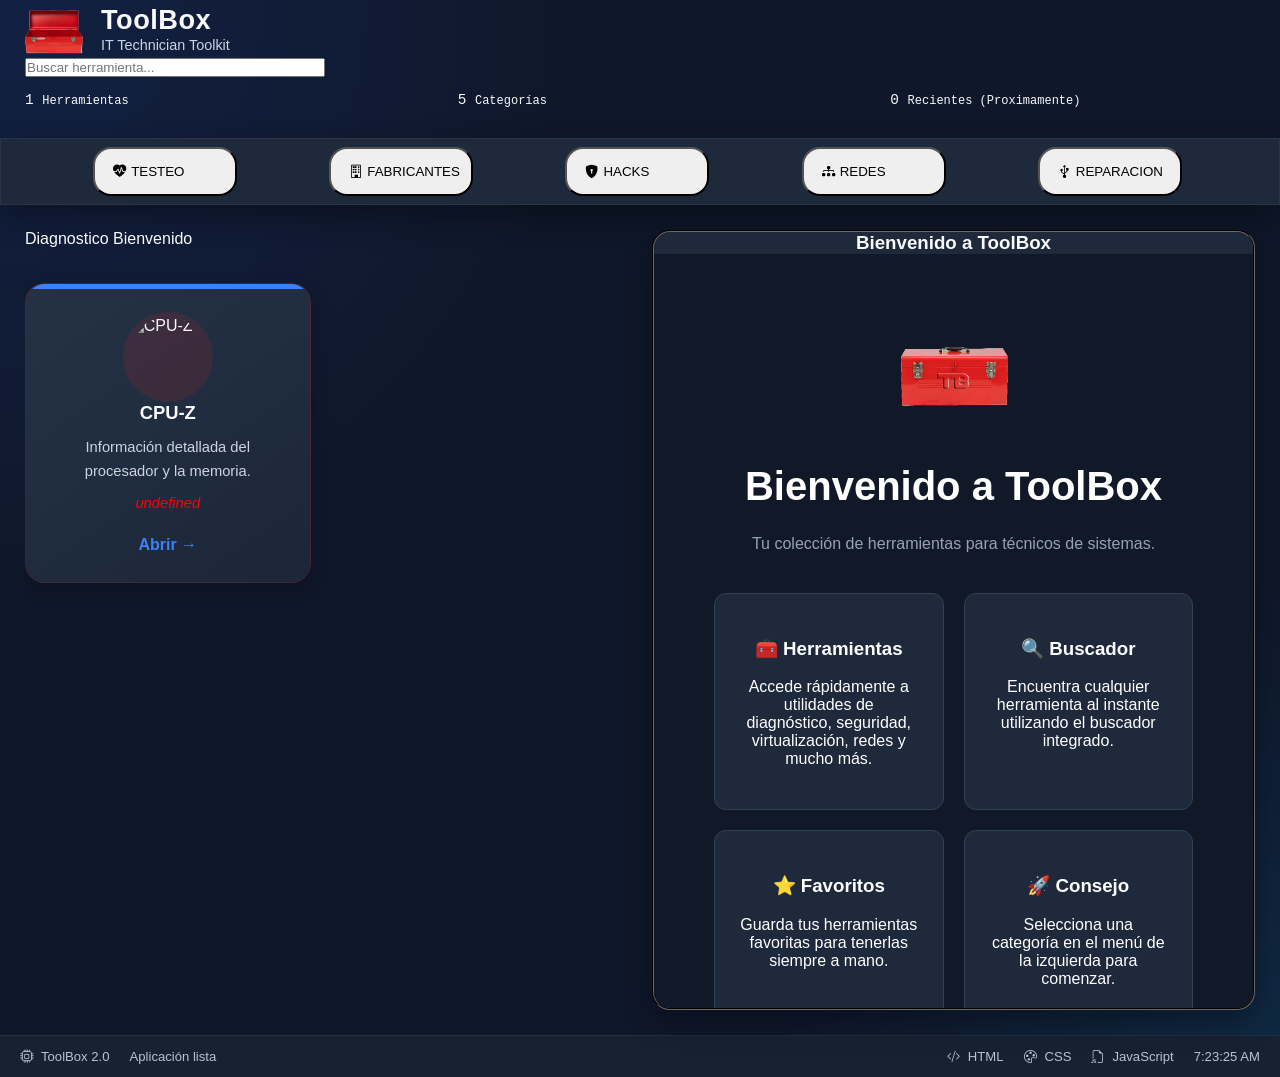
==== commit 7d94ecb8: "Replace cookie styles and scripts with panda versions" ====
--- a/index.html
+++ b/index.html
@@ -27,9 +27,9 @@
 
   <!-- CSS -->
   <link rel="stylesheet" href="css/style.css">
-   <link rel="stylesheet" href="/components/cookies/styles_cookies.css" defer>
+   <link rel="stylesheet" href="/components/cookies/styles_cookies_panda.css" defer>
   <script src="js/script.js" defer></script>
-  <script src="/components/cookies/script_cookies.js" defer></script>
+  <script src="/components/cookies/script_cookies_panda.js" defer></script>
   <script src="/components/cookies/script_boton_flotante_preferencias.js" defer></script>
 
 </head>
--- a/components/cookies/styles_cookies_panda.css
+++ b/components/cookies/styles_cookies_panda.css
@@ -0,0 +1,276 @@
+/* ===== COOKIE BANNER STYLES ===== */
+.cookie-banner {
+    position: fixed;
+    bottom: 0;
+    left: 0;
+    right: 0;
+    background: #1a1a1a;
+    color: white;
+    padding: 1rem;
+    z-index: 9999;
+    transform: translateY(100%);
+    transition: transform 0.3s ease;
+    box-shadow: 0 -4px 20px rgba(0, 0, 0, 0.2);
+}
+
+.cookie-banner.show {
+    transform: translateY(0);
+}
+
+.cookie-content {
+    max-width: 1200px;
+    margin: 0 auto;
+    display: flex;
+    align-items: center;
+    justify-content: space-between;
+    gap: 1rem;
+    flex-wrap: wrap;
+}
+
+.cookie-text {
+    flex: 1;
+    font-size: 0.9rem;
+    line-height: 1.5;
+}
+
+.cookie-text a {
+    color: #ff6b6b;
+    text-decoration: none;
+}
+
+.cookie-text a:hover {
+    text-decoration: underline;
+}
+
+.cookie-buttons {
+    display: flex;
+    gap: 0.75rem;
+    flex-wrap: wrap;
+    align-items: center;
+}
+
+.cookie-btn {
+    padding: 0.5rem 1.25rem;
+    border: none;
+    border-radius: 5px;
+    cursor: pointer;
+    font-weight: 600;
+    transition: all 0.2s ease;
+    font-size: 0.9rem;
+    white-space: nowrap;
+}
+
+/* 🆕 Botón Rechazar */
+.cookie-btn-reject {
+    background: transparent;
+    border: 1px solid #6c757d;
+    color: #6c757d;
+}
+
+.cookie-btn-reject:hover {
+    background: #6c757d;
+    color: white;
+    transform: translateY(-2px);
+}
+
+/* Botón Personalizar */
+.cookie-btn-customize {
+    background: transparent;
+    border: 1px solid #dc3545;
+    color: #dc3545;
+}
+
+.cookie-btn-customize:hover {
+    background: #dc3545;
+    color: white;
+    transform: translateY(-2px);
+}
+
+/* Botón Aceptar */
+.cookie-btn-accept {
+    background: #dc3545;
+    color: white;
+}
+
+.cookie-btn-accept:hover {
+    background: #a71d2e;
+    transform: translateY(-2px);
+}
+
+/* ===== MODAL DE PREFERENCIAS ===== */
+.cookie-modal {
+    display: none;
+    position: fixed;
+    top: 0;
+    left: 0;
+    width: 100%;
+    height: 100%;
+    background: rgba(0, 0, 0, 0.8);
+    z-index: 10000;
+    align-items: center;
+    justify-content: center;
+}
+
+.cookie-modal.show {
+    display: flex;
+}
+
+.cookie-modal-content {
+    background: white;
+    color: #333;
+    max-width: 500px;
+    width: 100%;
+    border-radius: 12px;
+    padding: 2rem;
+    position: relative;
+    animation: slideIn 0.3s ease;
+    max-height: 90vh;
+    overflow-y: auto;
+}
+
+.cookie-option {
+    margin: 1rem 0;
+    padding: 1rem;
+    border: 1px solid #ddd;
+    border-radius: 8px;
+    cursor: pointer;
+    transition: all 0.2s ease;
+}
+
+.cookie-option:hover {
+    background: #f5f5f5;
+}
+
+.cookie-option.disabled {
+    background: #f0f0f0;
+    cursor: not-allowed;
+    opacity: 0.7;
+}
+
+.cookie-option label {
+    display: flex;
+    align-items: center;
+    justify-content: space-between;
+    cursor: pointer;
+}
+
+.cookie-option.disabled label {
+    cursor: not-allowed;
+}
+
+.cookie-option input[type="checkbox"] {
+    width: 20px;
+    height: 20px;
+    cursor: pointer;
+}
+
+.cookie-option.disabled input[type="checkbox"] {
+    cursor: not-allowed;
+}
+
+.cookie-option small {
+    display: block;
+    margin-top: 0.5rem;
+    color: #666;
+    font-size: 0.8rem;
+}
+
+.modal-buttons {
+    display: flex;
+    gap: 0.75rem;
+    margin-top: 1.5rem;
+    flex-wrap: wrap;
+    justify-content: center;
+}
+
+.modal-buttons .cookie-btn {
+    flex: 1;
+    min-width: 140px;
+    text-align: center;
+}
+
+/* ===== RESPONSIVE ===== */
+@media (max-width: 768px) {
+    .cookie-content {
+        flex-direction: column;
+        text-align: center;
+    }
+    
+    .cookie-buttons {
+        justify-content: center;
+        width: 100%;
+    }
+    
+    .cookie-btn {
+        flex: 1;
+        min-width: 100px;
+        font-size: 0.8rem;
+        padding: 0.4rem 0.8rem;
+    }
+    
+    .cookie-modal-content {
+        margin: 1rem;
+        padding: 1.5rem;
+    }
+    
+    .modal-buttons {
+        flex-direction: column;
+    }
+    
+    .modal-buttons .cookie-btn {
+        min-width: unset;
+        width: 100%;
+    }
+}
+
+@media (max-width: 480px) {
+    .cookie-buttons {
+        flex-direction: column;
+        width: 100%;
+    }
+    
+    .cookie-btn {
+        width: 100%;
+        padding: 0.5rem;
+    }
+}
+
+/* ===== ANIMACIONES ===== */
+@keyframes slideIn {
+    from {
+        transform: translateY(-50px);
+        opacity: 0;
+    }
+    to {
+        transform: translateY(0);
+        opacity: 1;
+    }
+}
+
+@keyframes slideInRight {
+    from {
+        transform: translateX(100px);
+        opacity: 0;
+    }
+    to {
+        transform: translateX(0);
+        opacity: 1;
+    }
+}
+
+@keyframes fadeIn {
+    from {
+        opacity: 0;
+    }
+    to {
+        opacity: 1;
+    }
+}
+
+.cookie-policy-modal {
+    animation: fadeIn 0.3s ease;
+}
+
+.cookie-policy-content {
+    animation: slideIn 0.3s ease;
+}
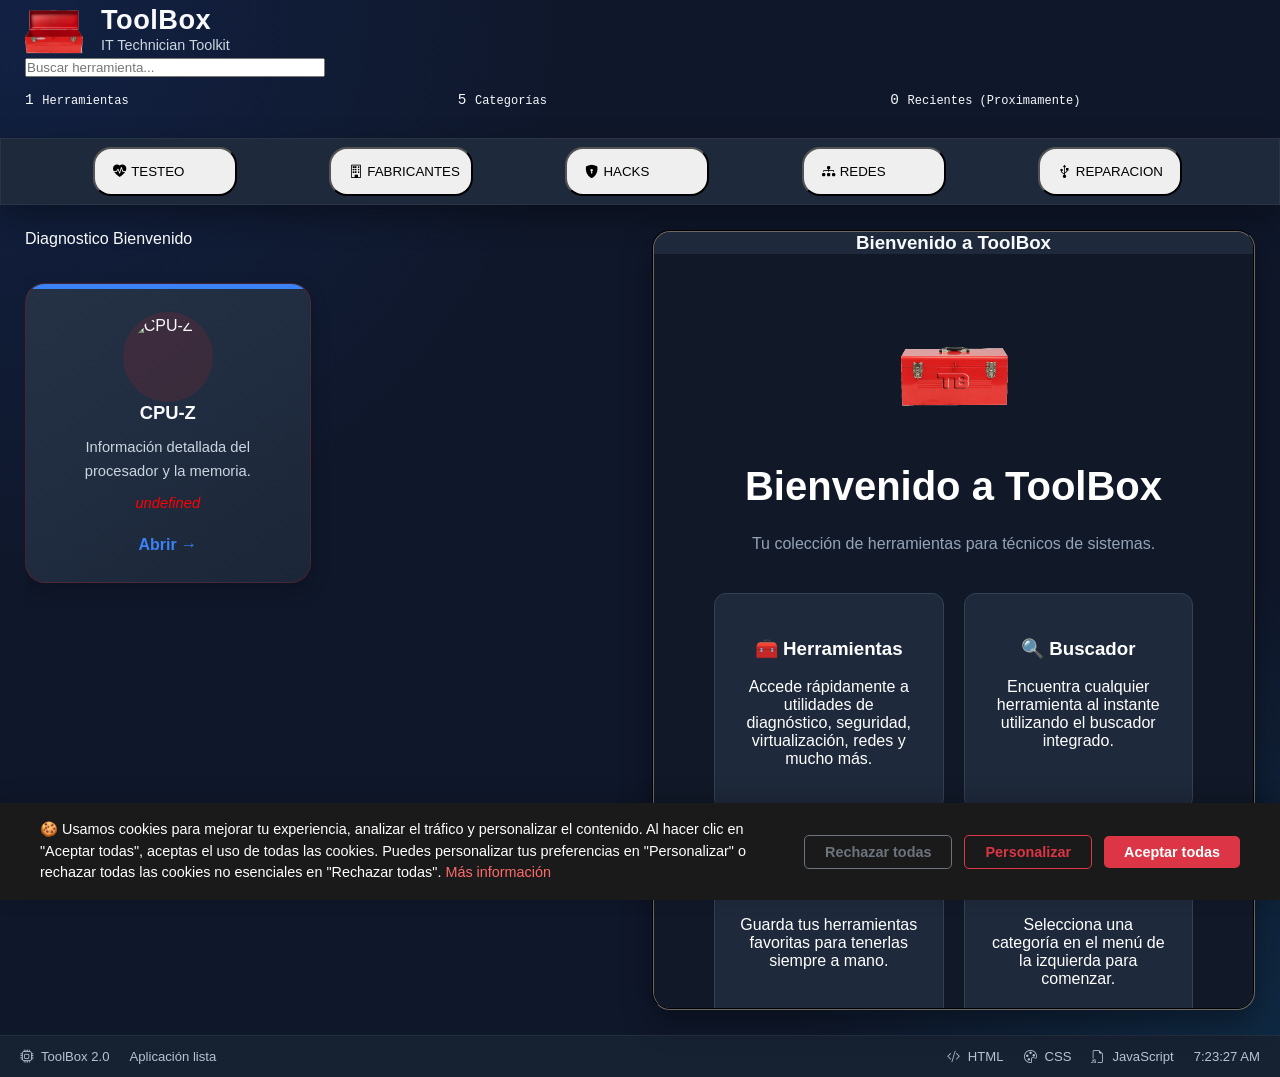
==== commit b746fdd7: "Fix duplicate contenedor cookies div in index.html Removed duplicate contenedor cookies div and adde" ====
--- a/index.html
+++ b/index.html
@@ -149,6 +149,8 @@
       </span>
     </div>
   </footer>
+    <!-- contenedor cookies-->
+  <div id="contenedor-cookies"></div>
   <!--==================================
         TOAST
 ===================================-->
@@ -172,8 +174,7 @@
   </div>
   <div class="breadcrumb">
   </div>
-     <!-- contenedor cookies-->
-  <div id="contenedor-cookies"></div>
+   
 </body>
 
 </html>
